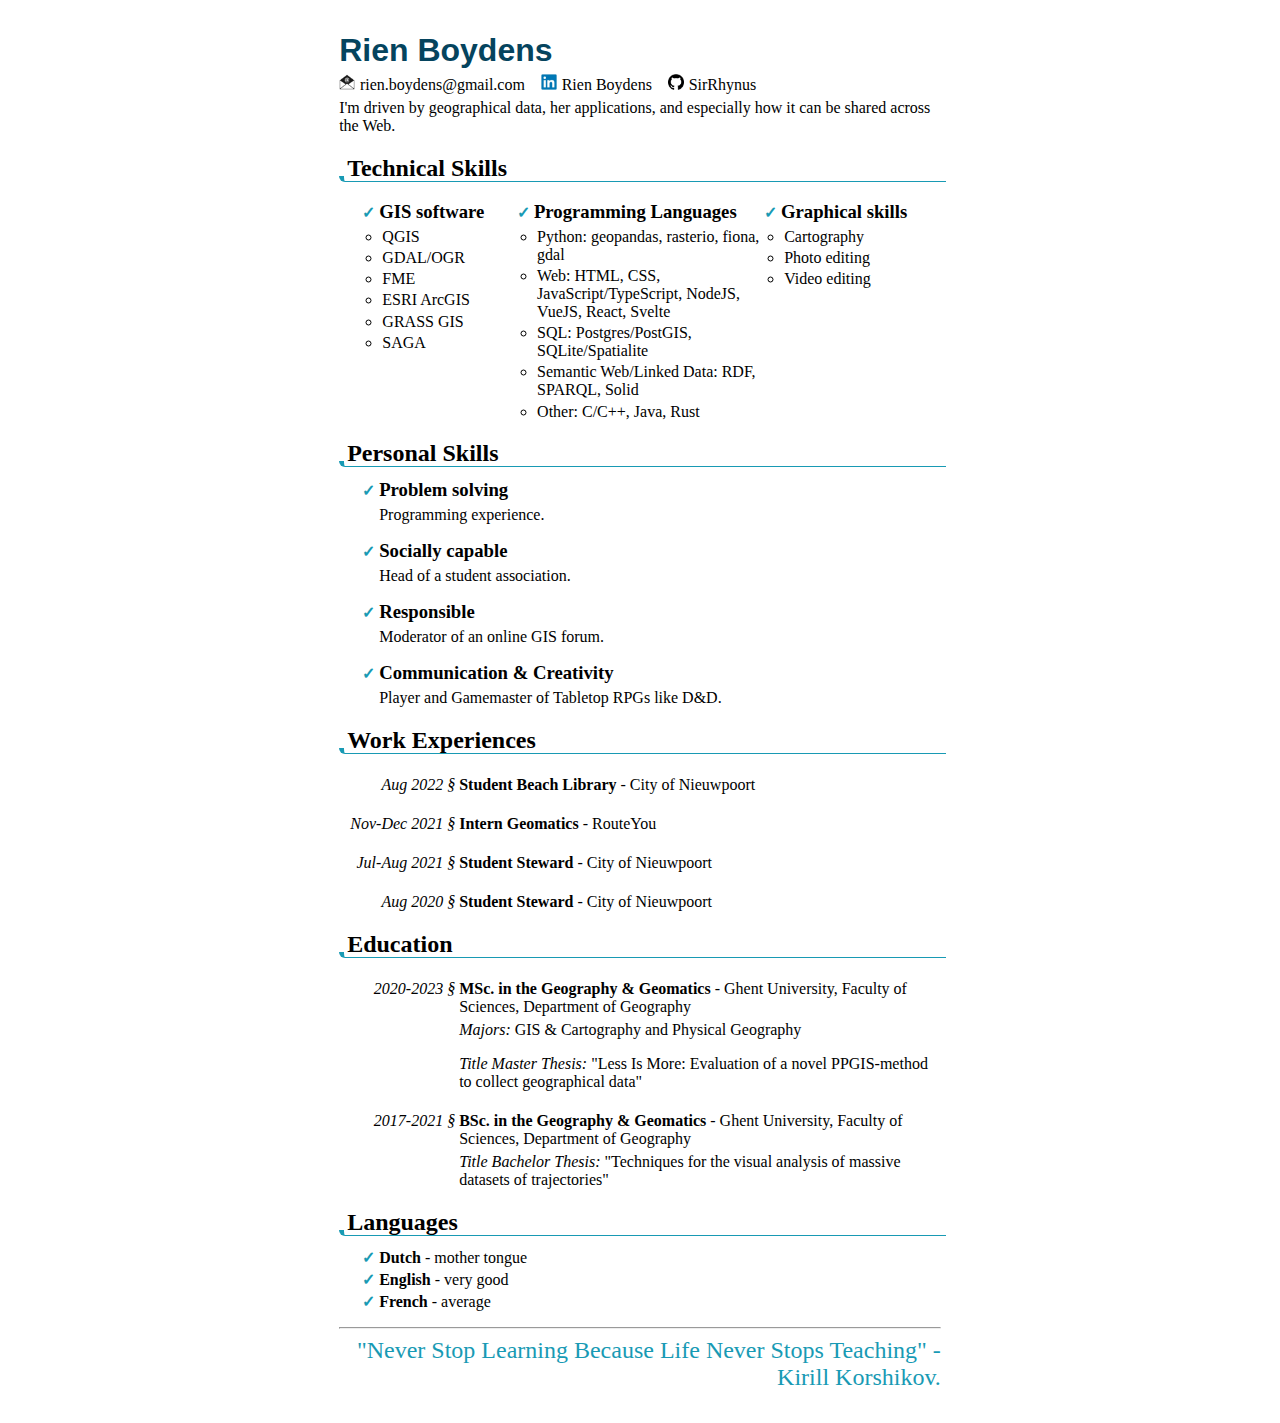
==== resume/en/index.html @ da68092e "Fixed more styling and translation errors" ====
<!DOCTYPE html>
<html 
    lang="en" 
    vocab="http://rdfs.org/resume-rdf/cv.rdfs#" 
    typeof="CV" 
    prefix="schema: https://schema.org/"
>
<head>
    <meta charset="UTF-8">
    <meta name="viewport" content="width=device-width, initial-scale=1.0">
    <title>Rien Boydens - CV</title>
    <link rel="stylesheet" href="/resume/style.css">
</head>
<body>
    <section property="aboutPerson" typeof="schema:Person" resource="#me">
        <h1 property="name">Rien Boydens</h1> 
        <div class="contact flex row">
            <a class="email" property="schema:email" href="mailto:rien.boydens@gmail.com">rien.boydens@gmail.com</a>
            <a class="linkedin" href="https://www.linkedin.com/in/rien-boydens-6172a0203/">Rien Boydens</a>
            <a class="github" href="https://github.com/SirRhynus">SirRhynus</a>
        </div>
        <p class="about">I'm driven by geographical data, her applications, and especially how it can be shared across the Web.</p>
    </section>
    <section id="technical-skills">
        <h2>Technical Skills</h2>
        <ul>
            <li>
                <h3>GIS software</h4>
                <ul>
                    <li property="hasSkill"><span property="skillName">QGIS</span></li>
                    <li property="hasSkill"><span property="skillName">GDAL/OGR</span></li>
                    <li property="hasSkill"><span property="skillName">FME</span></li>
                    <li property="hasSkill"><span property="skillName">ESRI ArcGIS</span></li>
                    <li property="hasSkill"><span property="skillName">GRASS GIS</span></li>
                    <li property="hasSkill"><span property="skillName">SAGA</span></li>
                </ul>
            </li>
            <li>
                <h3>Programming Languages</h4>
                <ul>
                    <li property="hasSkill"><span property="skillName">Python</span>: 
                        <span property="hasSkill"><span property="skillName">geopandas</span></span>, 
                        <span property="hasSkill"><span property="skillName">rasterio</span></span>, 
                        <span property="hasSkill"><span property="skillName">fiona</span></span>, 
                        <span property="hasSkill"><span property="skillName">gdal</span></span>
                    </li>
                    <li property="hasSkill"><span property="skillName">Web</span>: 
                        <span property="hasSkill"><span property="skillName">HTML</span></span>, 
                        <span property="hasSkill"><span property="skillName">CSS</span></span>, 
                        <span property="hasSkill"><span property="skillName">JavaScript</span></span>/<span property="hasSkill"><span property="skillName">TypeScript</span></span>, 
                        <span property="hasSkill"><span property="skillName">NodeJS</span></span>, 
                        <span property="hasSkill"><span property="skillName">VueJS</span></span>, 
                        <span property="hasSkill"><span property="skillName">React</span></span>, 
                        <span property="hasSkill"><span property="skillName">Svelte</span></span>
                    </li>
                    <li property="hasSkill"><span property="skillName">SQL</span>: 
                        <span property="hasSkill"><span property="skillName">Postgres</span></span>/<span property="hasSkill"><span property="skillName">PostGIS</span></span>, 
                        <span property="hasSkill"><span property="skillName">SQLite</span></span>/<span property="hasSkill"><span property="skillName">Spatialite</span></span>
                    </li>
                    <li><span property="hasSkill"><span property="skillName">Semantic Web</span></span>/<span property="hasSkill"><span property="skillName">Linked Data</span></span>: 
                        <span property="hasSkill"><span property="skillName">RDF</span></span>, 
                        <span property="hasSkill"><span property="skillName">SPARQL</span></span>, 
                        <span property="hasSkill"><span property="skillName">Solid</span></span>
                    </li>
                    <li>Other: 
                        <span propery="hasSkill"><span propery="skillName">C</span></span>/<span propery="hasSkill"><span propery="skillName">C++</span>, 
                        <span propery="hasSkill"><span propery="skillName">Java</span></span>, 
                        <span propery="hasSkill"><span propery="skillName">Rust</span></span></li>
                </ul>
            </li>
            <li>
                <h3>Graphical skills</h4>
                <ul>
                    <li property="hasSkill"><span propery="skillName">Cartography</span></li>
                    <li property="hasSkill"><span propery="skillName">Photo editing</span></li>
                    <li property="hasSkill"><span propery="skillName">Video editing</span></li>
                </ul>
            </li>
        </ul>
    </section>
    <section id="personal-skills">
        <h2>Personal Skills</h2>
        <ul>
            <li property="hasSkill">
                <h3 property="skillName">Problem solving</h4>
                <p>Programming experience.</p>
            </li>
            <li property="hasSkill">
                <h3 property="skillName">Socially capable</h4>
                <p>Head of a student association.</p>
            </li>
            <li property="hasSkill">
                <h3 property="skillName">Responsible</h4>
                <p>Moderator of an online GIS forum.</p>
            </li>
            <li property="hasSkill">
                <h3 property="skillName">Communication & Creativity</h4>
                <p>Player and Gamemaster of Tabletop RPGs like D&D.</p>
            </li>
        </ul>
    </section>
    <section id="experiences">
        <h2>Work Experiences</h2>
        <ol>
            <li data-year="Aug 2022" property="hasWorkHistory">
                <hidden property="startDate">2022-08-01</hidden>
                <hidden property="endDate">2022-08-31</hidden>
                <h4><strong propery="jobTitle">Student Beach Library</strong> - <a propery="employedIn" href="https://www.nieuwpoort.be/">City of Nieuwpoort</a></h4>
            </li>
            <li data-year="Nov-Dec 2021">
                <hidden property="startDate">2021-11-15</hidden>
                <hidden property="endDate">2021-12-24</hidden>
                <h4><strong property="jobTitle">Intern Geomatics</strong> - <a property="employedIn" href="https://www.routeyou.com/">RouteYou</a></h4>
            </li>
            <li data-year="Jul-Aug 2021">
                <hidden property="startDate">2021-07-01</hidden>
                <hidden property="endDate">2021-08-31</hidden>
                <h4><strong property="jobTitle">Student Steward</strong> - <a propery="employedIn" href="https://www.nieuwpoort.be/">City of Nieuwpoort</a></h4>
            </li>
            <li data-year="Aug 2020">
                <hidden property="startDate">2020-08-01</hidden>
                <hidden property="endDate">2021-08-15</hidden>
                <h4><strong>Student Steward</strong> - <a propery="employedIn" href="https://www.nieuwpoort.be/">City of Nieuwpoort</a></h4>
            </li>
        </ol>
    </section>
    <section id="education">
        <h2>Education</h2>
        <ol>
            <li property="hasEducation" data-year="2020-2023">
                <hidden property="eduStartDate">2020-09-27</hidden>
                <h4><strong property="degreeType">MSc. in the Geography & Geomatics</strong> - <a property="studiedIn" href="https://www.ugent.be/">Ghent University</a>, <a href="https://www.ugent.be/we/">Faculty of Sciences</a>, <a href="http://geografie.ugent.be/">Department of Geography</a></h4>
                <p><em>Majors:</em> <span property="eduMajor">GIS & Cartography</span> and <span property="eduMajor">Physical Geography</span></p>
                <p><em>Title Master Thesis:</em> "Less Is More: Evaluation of a novel PPGIS-method to collect geographical data"</p>
            </li>
            <li property="hasEducation" data-year="2017-2021">
                <hidden property="eduStartDate">2017-09-24</hidden>
                <hidden property="eduEndDate">2021-07-01</hidden>
                <h4><strong property="degreeType">BSc. in the Geography & Geomatics</strong> - <a property="studiedIn" href="https://www.ugent.be/">Ghent University</a>, <a href="https://www.ugent.be/we/">Faculty of Sciences</a>, <a href="http://geografie.ugent.be/">Department of Geography</a></h4>
                <p><em>Title Bachelor Thesis:</em> "Techniques for the visual analysis of massive datasets of trajectories"</p>
            </li>
        </ol>
    </section>
    <section id="languages">
        <h2>Languages</h2>
        <ul resource="#me">
            <li><strong property="schema:knowsLanguage">Dutch</strong> - mother tongue</li>
            <li><strong property="schema:knowsLanguage">English</strong> - very good</li>
            <li><strong property="schema:knowsLanguage">French</strong> - average</li>
        </ul>
    </section>
    <section>
        <hr>
        <quote>"Never Stop Learning Because Life Never Stops Teaching" - Kirill Korshikov.</quote>    
    </section>
</body>
</html>
---- resume/style.css ----
:root {
    --primary: #05445E;
    --secondary: #189AB4;
    --tertiary: #75E6DA;
    --quaterny: #D4F1F4;
}

.flex {
    display: flex;
}

.flex.row {
    flex-direction: row;
}

.flex.column {
    flex-direction: column;
}

hidden {
    display: none;
}

body {
    margin: 2em auto;
}

section {
    max-width: calc(21cm - 2in);
    margin: auto;
}

h1 {
    margin-bottom: 5px;
    font-size: xx-large;
    font-family:'Segoe UI', Tahoma, Geneva, Verdana, sans-serif;
    color: var(--primary);
}

h2 {
    position: relative;
    padding-left: 8px;
    margin-bottom: 0.5em;
}

h2::after {
    content: "";
    position: absolute;
    bottom: 0;
    left: 0;
    width: 100%;
    height: 5px;
    border-bottom: 1px solid var(--secondary);
    border-left: 5px solid var(--secondary);
    border-bottom-left-radius: 0.5rem;
}

h3 {
    margin-bottom: 5px;
    margin-top: 0.2em;
}

h4 {
    margin-bottom: 5px;
    font-weight: unset;
}

p {
    margin-top: 5px;
}

a {
    color: inherit;
    text-decoration: none;
}

a:hover {
    cursor: pointer;
    text-decoration: dotted underline;
}

section > ul > li::marker {
    content: "✓ ";
    font-weight: bold;
    color: var(--secondary);
}

ol {
    margin-left: 5em;
}

ol > li[data-year]::marker {
    content: attr(data-year) " § ";
    font-style: italic;
}

ul {
    margin-top: 0.2em;
}

ul > li {
    margin-top: 0.2em;
}

.contact > * {
    margin-right: 1rem;
}

.contact > *::before {
    content: "";
    display: inline-block;
    padding-right: 0.3em;
    width: 1em;
    height: 1em;
    background-size: 1em;
    background-repeat: no-repeat;
}

.contact > .email::before {
    background-image: url('assets/email_100x100.webp');
}

.contact > .linkedin::before {
    background-image: url('assets/linkedin_100x100.webp');
}

.contact > .github::before {
    background-image: url('assets/github_light_100x100.webp');
}

quote {
    position: relative;
    display: block;
    font-family:Georgia, 'Times New Roman', Times, serif;
    font-size: x-large;
    text-align: end;
    color: var(--secondary);
}

#technical-skills > ul {
    padding-left: calc((40px - 1em));
    display: flex;
    flex-direction: row;
    justify-content: space-evenly;
}

#technical-skills > ul > li {
    flex-grow: 1;
    max-width: 40%;
    margin-left: 1em;
}

#technical-skills > ul > li > ul {
    padding-left: 0.2em;
}
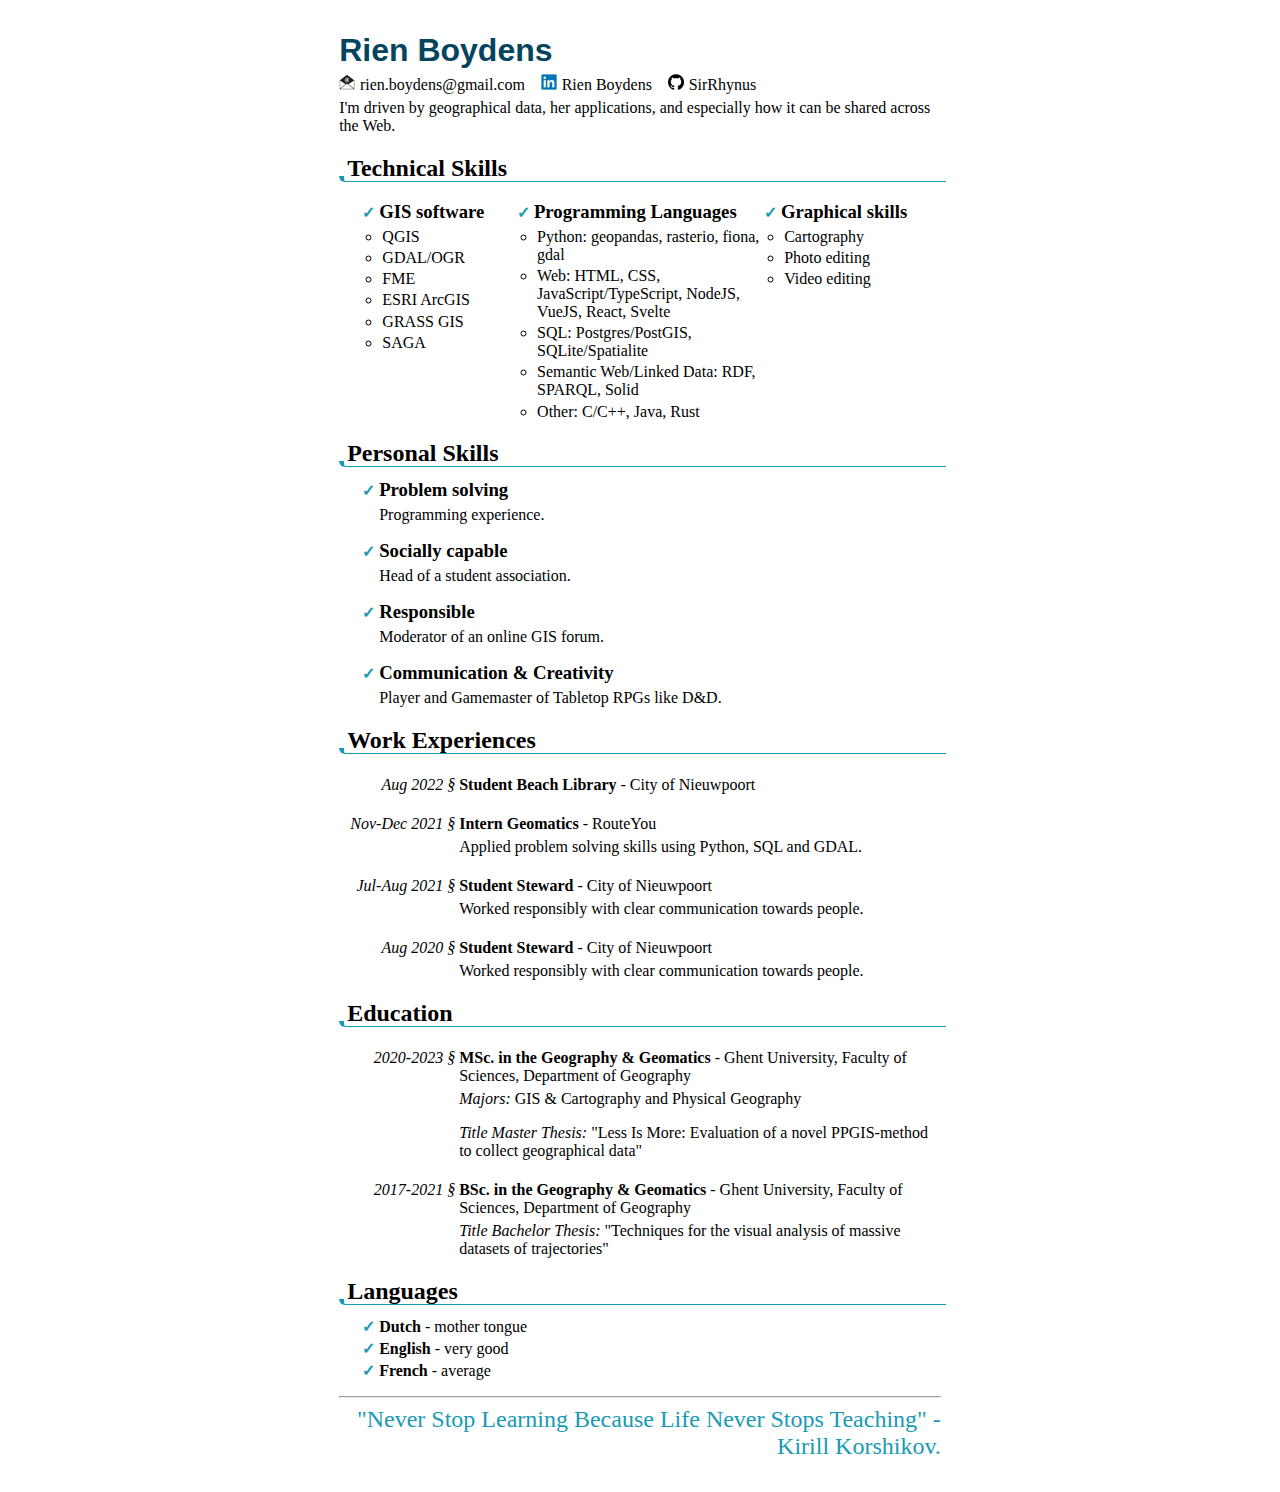
==== commit 7a7e8e0d: "Added skill examples in work experiences" ====
--- a/resume/en/index.html
+++ b/resume/en/index.html
@@ -111,16 +111,19 @@
                 <hidden property="startDate">2021-11-15</hidden>
                 <hidden property="endDate">2021-12-24</hidden>
                 <h4><strong property="jobTitle">Intern Geomatics</strong> - <a property="employedIn" href="https://www.routeyou.com/">RouteYou</a></h4>
+                <p>Applied problem solving skills using Python, SQL and GDAL.</p>
             </li>
             <li data-year="Jul-Aug 2021">
                 <hidden property="startDate">2021-07-01</hidden>
                 <hidden property="endDate">2021-08-31</hidden>
                 <h4><strong property="jobTitle">Student Steward</strong> - <a propery="employedIn" href="https://www.nieuwpoort.be/">City of Nieuwpoort</a></h4>
+                <p>Worked responsibly with clear communication towards people.</p>
             </li>
             <li data-year="Aug 2020">
                 <hidden property="startDate">2020-08-01</hidden>
                 <hidden property="endDate">2021-08-15</hidden>
                 <h4><strong>Student Steward</strong> - <a propery="employedIn" href="https://www.nieuwpoort.be/">City of Nieuwpoort</a></h4>
+                <p>Worked responsibly with clear communication towards people.</p>
             </li>
         </ol>
     </section>
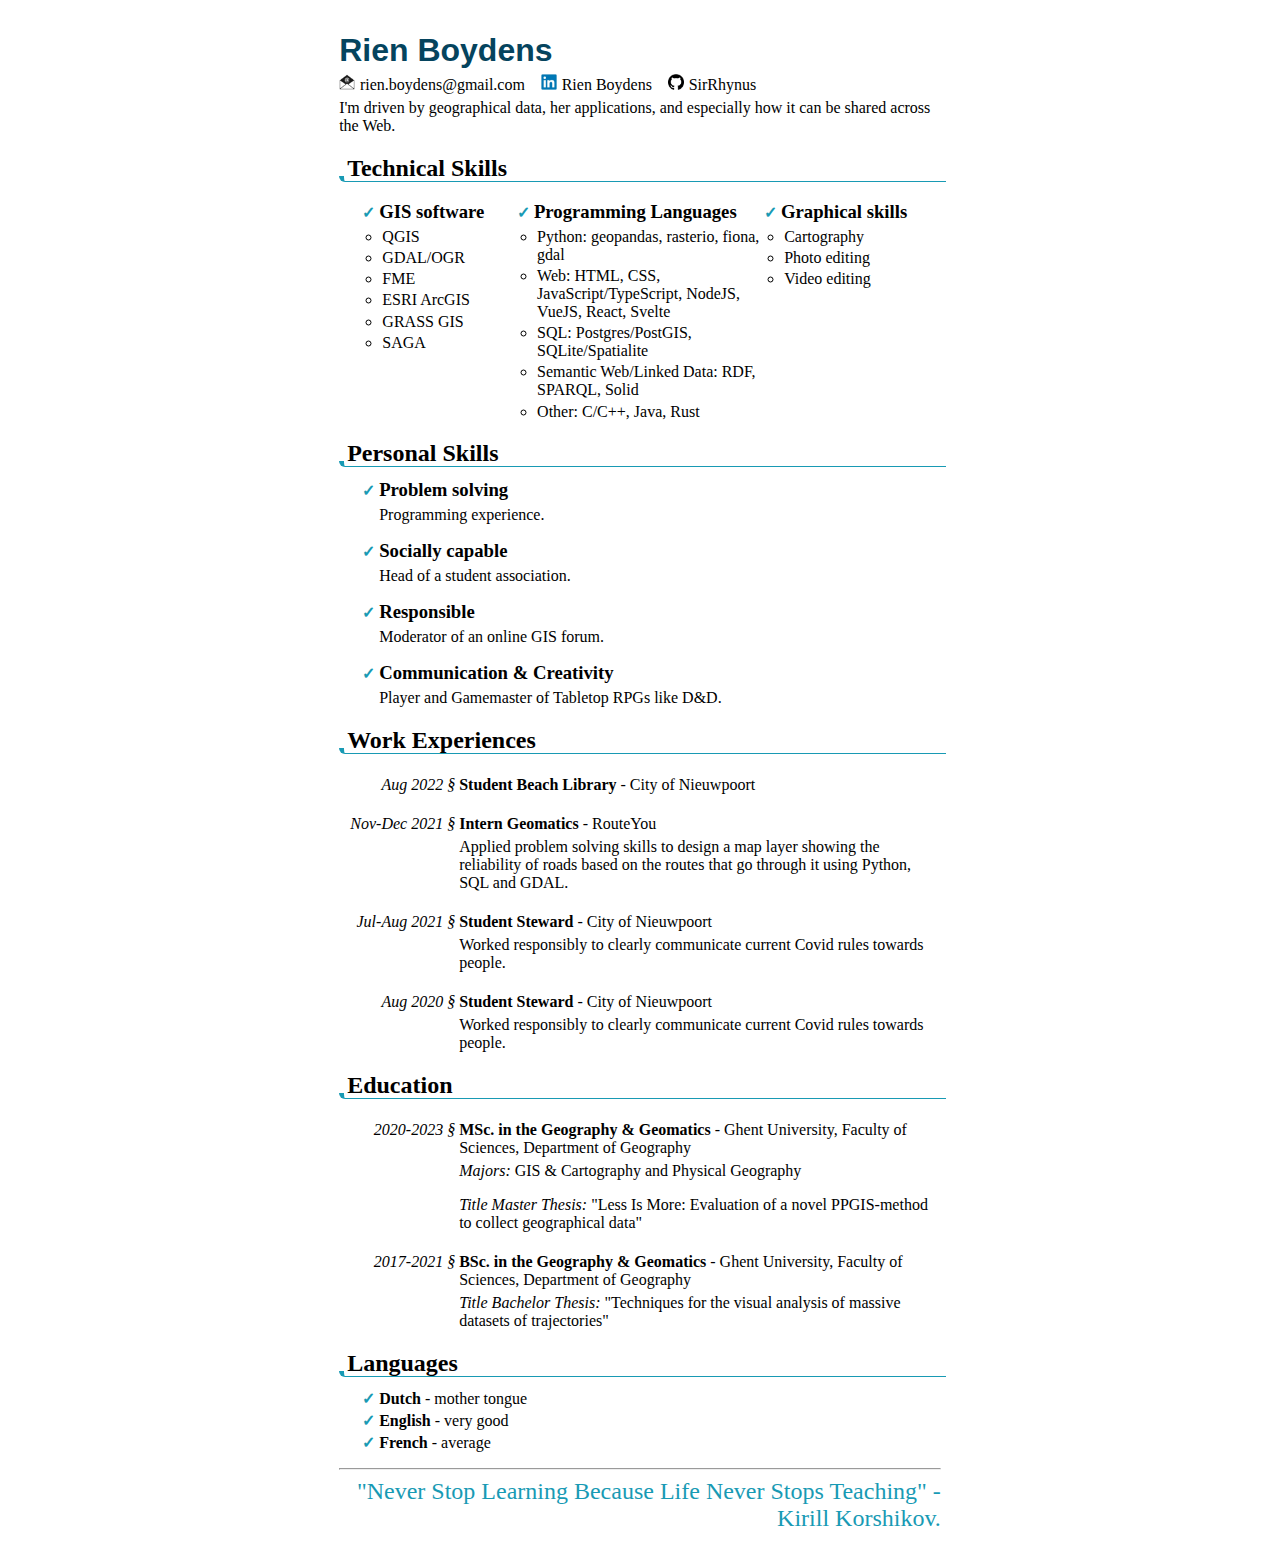
==== commit fa6fab7a: "Updated content" ====
--- a/resume/en/index.html
+++ b/resume/en/index.html
@@ -111,19 +111,19 @@
                 <hidden property="startDate">2021-11-15</hidden>
                 <hidden property="endDate">2021-12-24</hidden>
                 <h4><strong property="jobTitle">Intern Geomatics</strong> - <a property="employedIn" href="https://www.routeyou.com/">RouteYou</a></h4>
-                <p>Applied problem solving skills using Python, SQL and GDAL.</p>
+                <p>Applied problem solving skills to design a map layer showing the reliability of roads based on the routes that go through it using Python, SQL and GDAL.</p>
             </li>
             <li data-year="Jul-Aug 2021">
                 <hidden property="startDate">2021-07-01</hidden>
                 <hidden property="endDate">2021-08-31</hidden>
                 <h4><strong property="jobTitle">Student Steward</strong> - <a propery="employedIn" href="https://www.nieuwpoort.be/">City of Nieuwpoort</a></h4>
-                <p>Worked responsibly with clear communication towards people.</p>
+                <p>Worked responsibly to clearly communicate current Covid rules towards people.</p>
             </li>
             <li data-year="Aug 2020">
                 <hidden property="startDate">2020-08-01</hidden>
                 <hidden property="endDate">2021-08-15</hidden>
                 <h4><strong>Student Steward</strong> - <a propery="employedIn" href="https://www.nieuwpoort.be/">City of Nieuwpoort</a></h4>
-                <p>Worked responsibly with clear communication towards people.</p>
+                <p>Worked responsibly to clearly communicate current Covid rules towards people.</p>
             </li>
         </ol>
     </section>
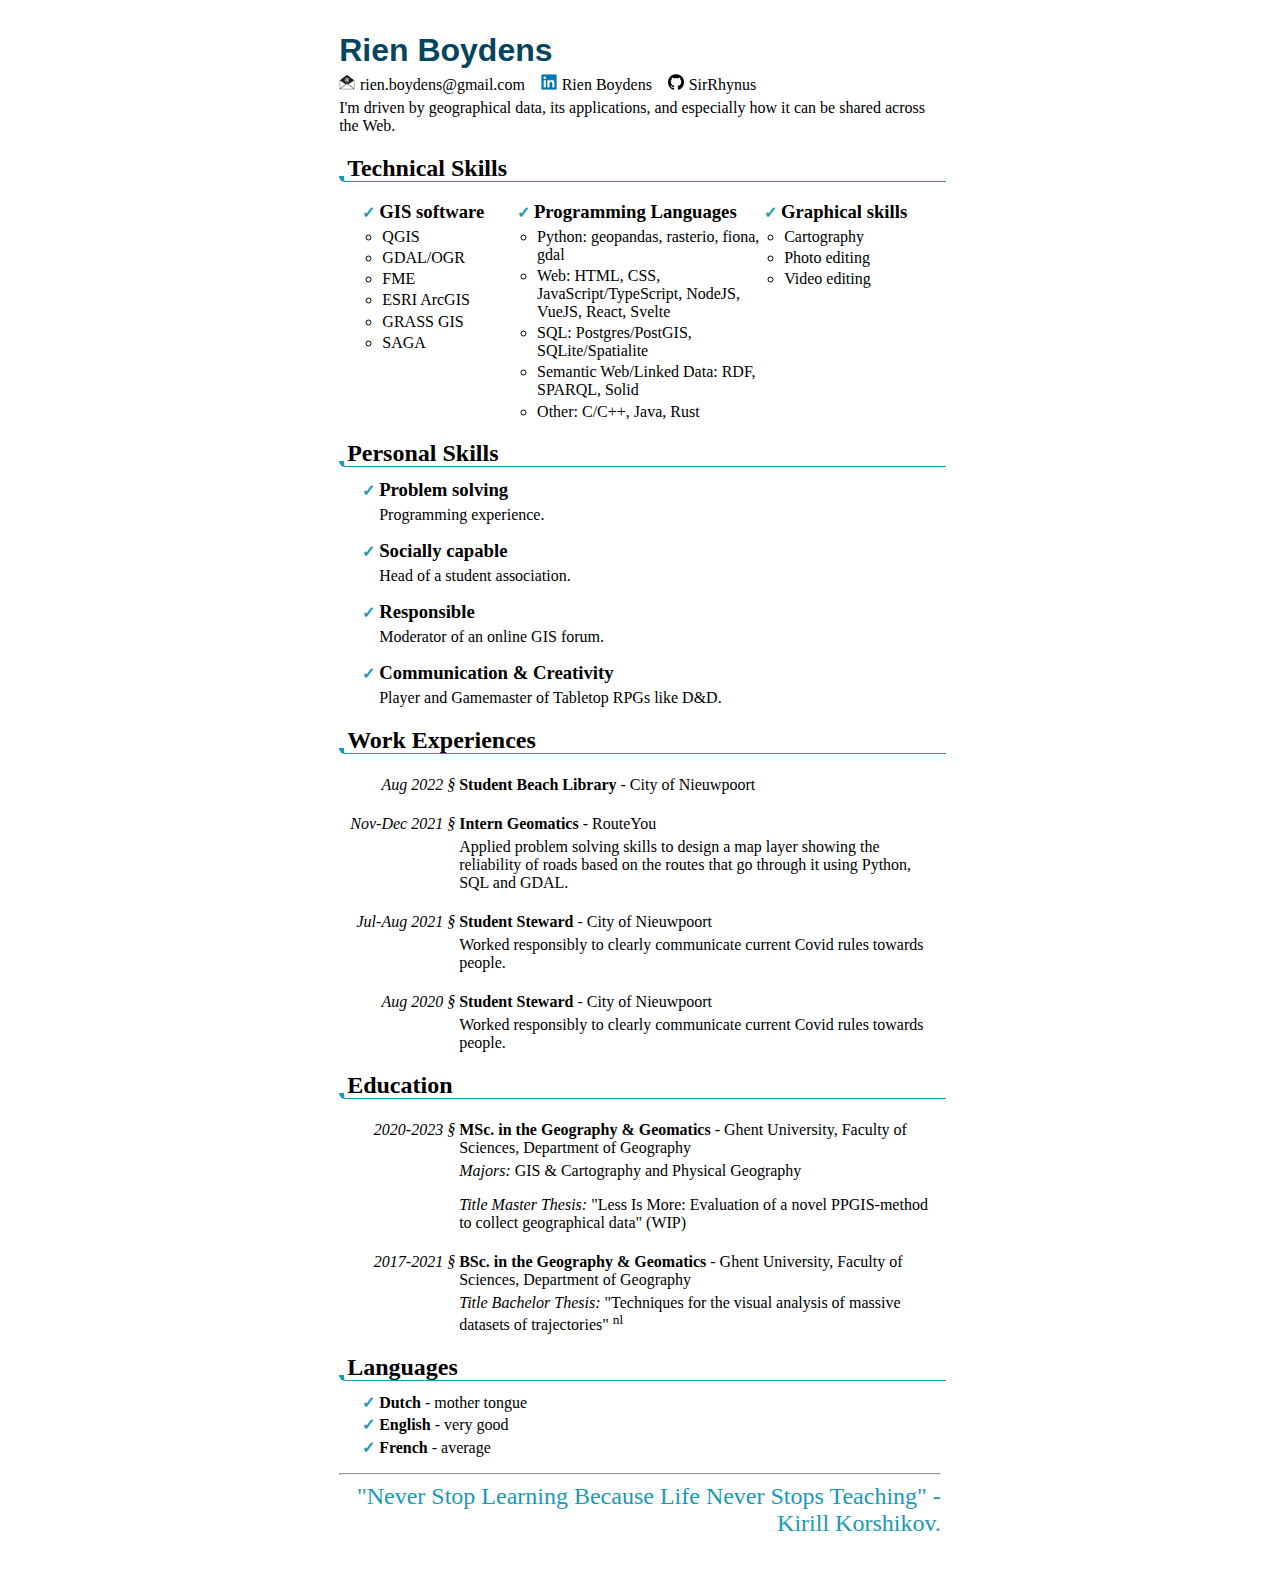
==== commit ca6a0bcb: "Added thesis material" ====
--- a/resume/en/index.html
+++ b/resume/en/index.html
@@ -19,7 +19,7 @@
             <a class="linkedin" href="https://www.linkedin.com/in/rien-boydens-6172a0203/">Rien Boydens</a>
             <a class="github" href="https://github.com/SirRhynus">SirRhynus</a>
         </div>
-        <p class="about">I'm driven by geographical data, her applications, and especially how it can be shared across the Web.</p>
+        <p class="about">I'm driven by geographical data, its applications, and especially how it can be shared across the Web.</p>
     </section>
     <section id="technical-skills">
         <h2>Technical Skills</h2>
@@ -134,13 +134,13 @@
                 <hidden property="eduStartDate">2020-09-27</hidden>
                 <h4><strong property="degreeType">MSc. in the Geography & Geomatics</strong> - <a property="studiedIn" href="https://www.ugent.be/">Ghent University</a>, <a href="https://www.ugent.be/we/">Faculty of Sciences</a>, <a href="http://geografie.ugent.be/">Department of Geography</a></h4>
                 <p><em>Majors:</em> <span property="eduMajor">GIS & Cartography</span> and <span property="eduMajor">Physical Geography</span></p>
-                <p><em>Title Master Thesis:</em> "Less Is More: Evaluation of a novel PPGIS-method to collect geographical data"</p>
+                <p><em>Title Master Thesis:</em> "Less Is More: Evaluation of a novel PPGIS-method to collect geographical data" (WIP)</p>
             </li>
             <li property="hasEducation" data-year="2017-2021">
                 <hidden property="eduStartDate">2017-09-24</hidden>
                 <hidden property="eduEndDate">2021-07-01</hidden>
                 <h4><strong property="degreeType">BSc. in the Geography & Geomatics</strong> - <a property="studiedIn" href="https://www.ugent.be/">Ghent University</a>, <a href="https://www.ugent.be/we/">Faculty of Sciences</a>, <a href="http://geografie.ugent.be/">Department of Geography</a></h4>
-                <p><em>Title Bachelor Thesis:</em> "Techniques for the visual analysis of massive datasets of trajectories"</p>
+                <p><em>Title Bachelor Thesis:</em> <a href="/accomplishments/bachelorproef.pdf">"Techniques for the visual analysis of massive datasets of trajectories" <sup>nl</sup></a></p>
             </li>
         </ol>
     </section>
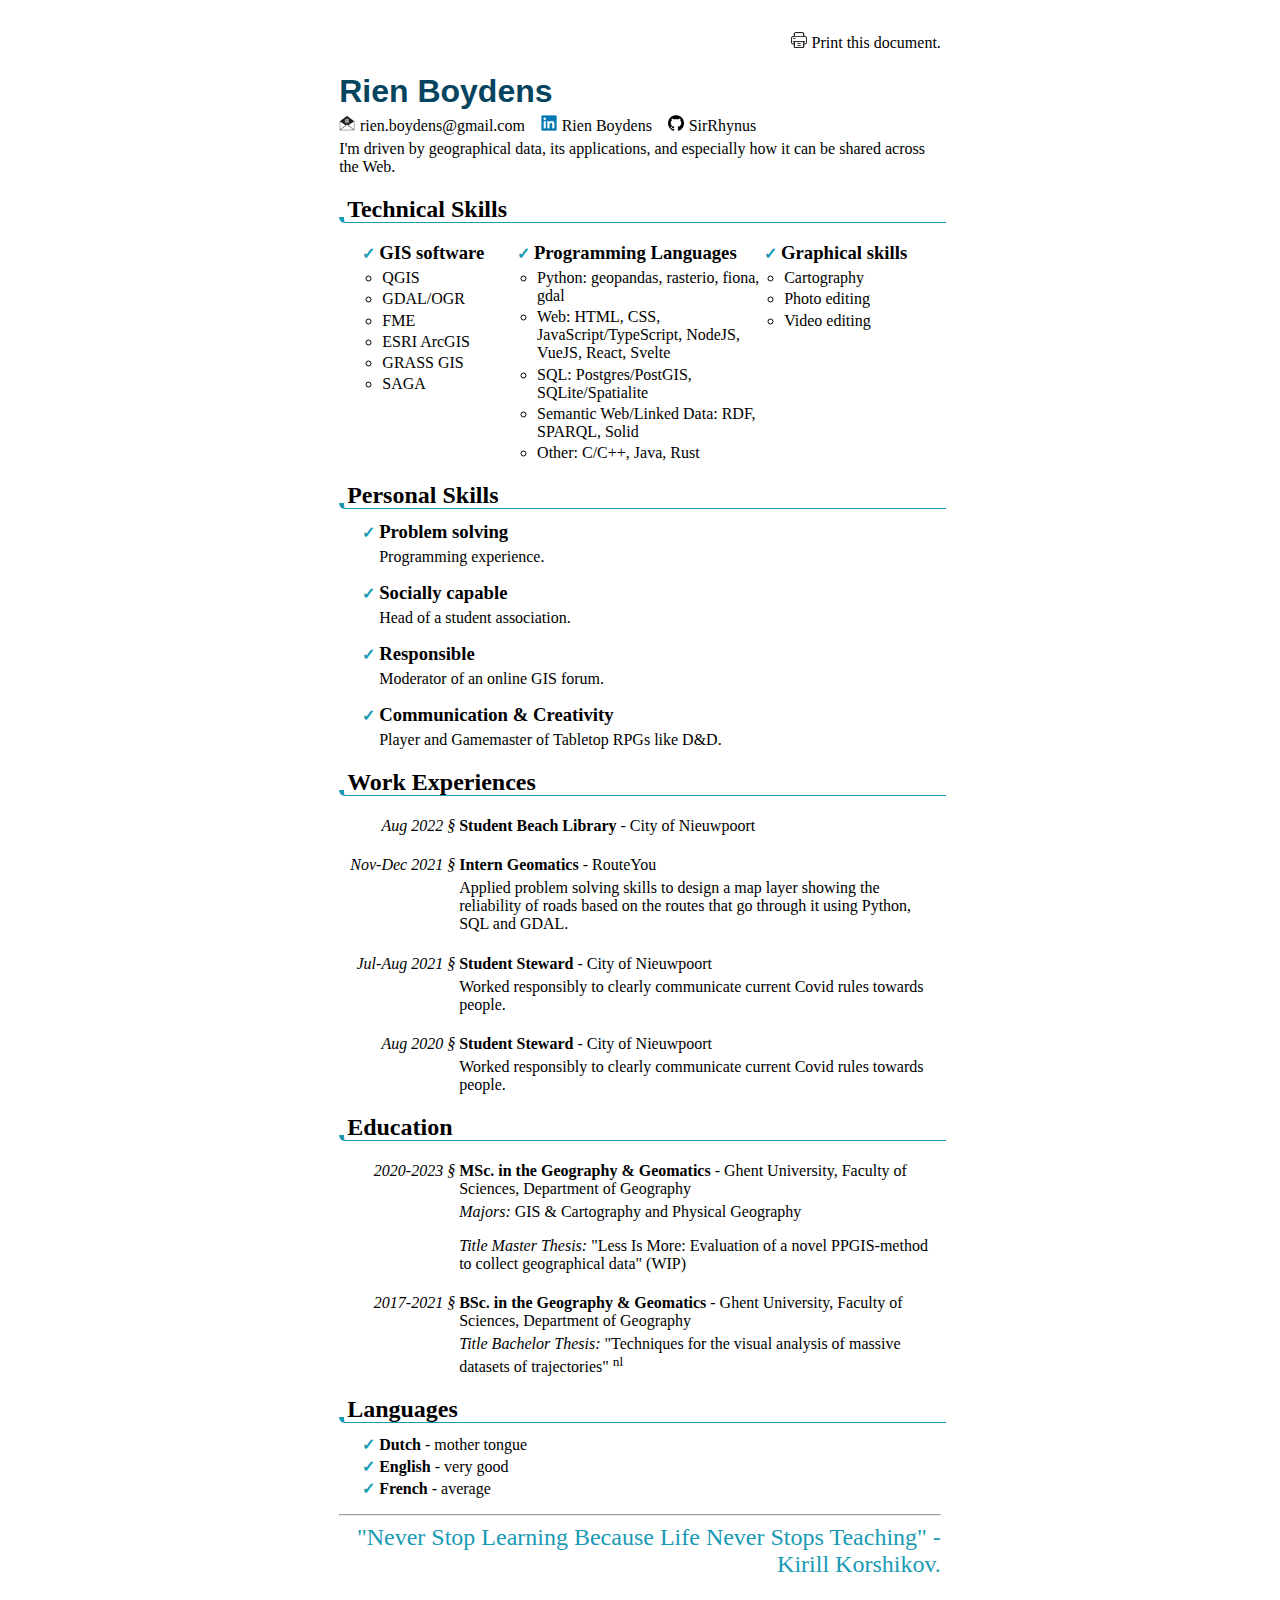
==== commit 490194b2: "Printable" ====
--- a/resume/en/index.html
+++ b/resume/en/index.html
@@ -12,12 +12,18 @@
     <link rel="stylesheet" href="/resume/style.css">
 </head>
 <body>
+    <header class="print">
+        This document is also available online at <a href="https://sirrhynus.github.io/resume">https://sirrhynus.github.io/resume</a>.
+    </header>
+    <header class="display">
+        <a href="javascript:window.print()" type="button" id="print">Print this document.</a>
+    </header>
     <section property="aboutPerson" typeof="schema:Person" resource="#me">
         <h1 property="name">Rien Boydens</h1> 
         <div class="contact flex row">
-            <a class="email" property="schema:email" href="mailto:rien.boydens@gmail.com">rien.boydens@gmail.com</a>
-            <a class="linkedin" href="https://www.linkedin.com/in/rien-boydens-6172a0203/">Rien Boydens</a>
-            <a class="github" href="https://github.com/SirRhynus">SirRhynus</a>
+            <a id="email" property="schema:email" href="mailto:rien.boydens@gmail.com">rien.boydens@gmail.com</a>
+            <a id="linkedin" href="https://www.linkedin.com/in/rien-boydens-6172a0203/">Rien Boydens</a>
+            <a id="github" href="https://github.com/SirRhynus">SirRhynus</a>
         </div>
         <p class="about">I'm driven by geographical data, its applications, and especially how it can be shared across the Web.</p>
     </section>
@@ -138,7 +144,7 @@
             </li>
             <li property="hasEducation" data-year="2017-2021">
                 <hidden property="eduStartDate">2017-09-24</hidden>
-                <hidden property="eduEndDate">2021-07-01</hidden>
+                <hidden property="eduGradDate">2021-07-01</hidden>
                 <h4><strong property="degreeType">BSc. in the Geography & Geomatics</strong> - <a property="studiedIn" href="https://www.ugent.be/">Ghent University</a>, <a href="https://www.ugent.be/we/">Faculty of Sciences</a>, <a href="http://geografie.ugent.be/">Department of Geography</a></h4>
                 <p><em>Title Bachelor Thesis:</em> <a href="/accomplishments/bachelorproef.pdf">"Techniques for the visual analysis of massive datasets of trajectories" <sup>nl</sup></a></p>
             </li>
--- a/resume/style.css
+++ b/resume/style.css
@@ -25,9 +25,45 @@
     margin: 2em auto;
 }
 
+@media print {
+    body {
+        margin: unset;
+    }
+}
+
+@page {
+    margin: 2cm;
+    size: A4;
+}
+
+header {
+    max-width: calc(21cm - 2in);
+    margin: auto;
+    text-align: right;
+}
+
+header.print {
+    display: none;
+}
+
+header.display {
+    display: block;
+}
+
+@media print {
+    header.print {
+        display: block;
+    }
+
+    header.display {
+        display: none;
+    }
+}
+
 section {
     max-width: calc(21cm - 2in);
     margin: auto;
+    break-inside: avoid-page;
 }
 
 h1 {
@@ -106,7 +142,7 @@
     margin-right: 1rem;
 }
 
-.contact > *::before {
+.contact > *::before, #print::before {
     content: "";
     display: inline-block;
     padding-right: 0.3em;
@@ -116,15 +152,19 @@
     background-repeat: no-repeat;
 }
 
-.contact > .email::before {
+#print::before {
+    background-image: url('assets/print_100x100.webp');
+}
+
+.contact > #email::before {
     background-image: url('assets/email_100x100.webp');
 }
 
-.contact > .linkedin::before {
+.contact > #linkedin::before {
     background-image: url('assets/linkedin_100x100.webp');
 }
 
-.contact > .github::before {
+.contact > #github::before {
     background-image: url('assets/github_light_100x100.webp');
 }
 
@@ -152,4 +192,4 @@
 
 #technical-skills > ul > li > ul {
     padding-left: 0.2em;
-}+}
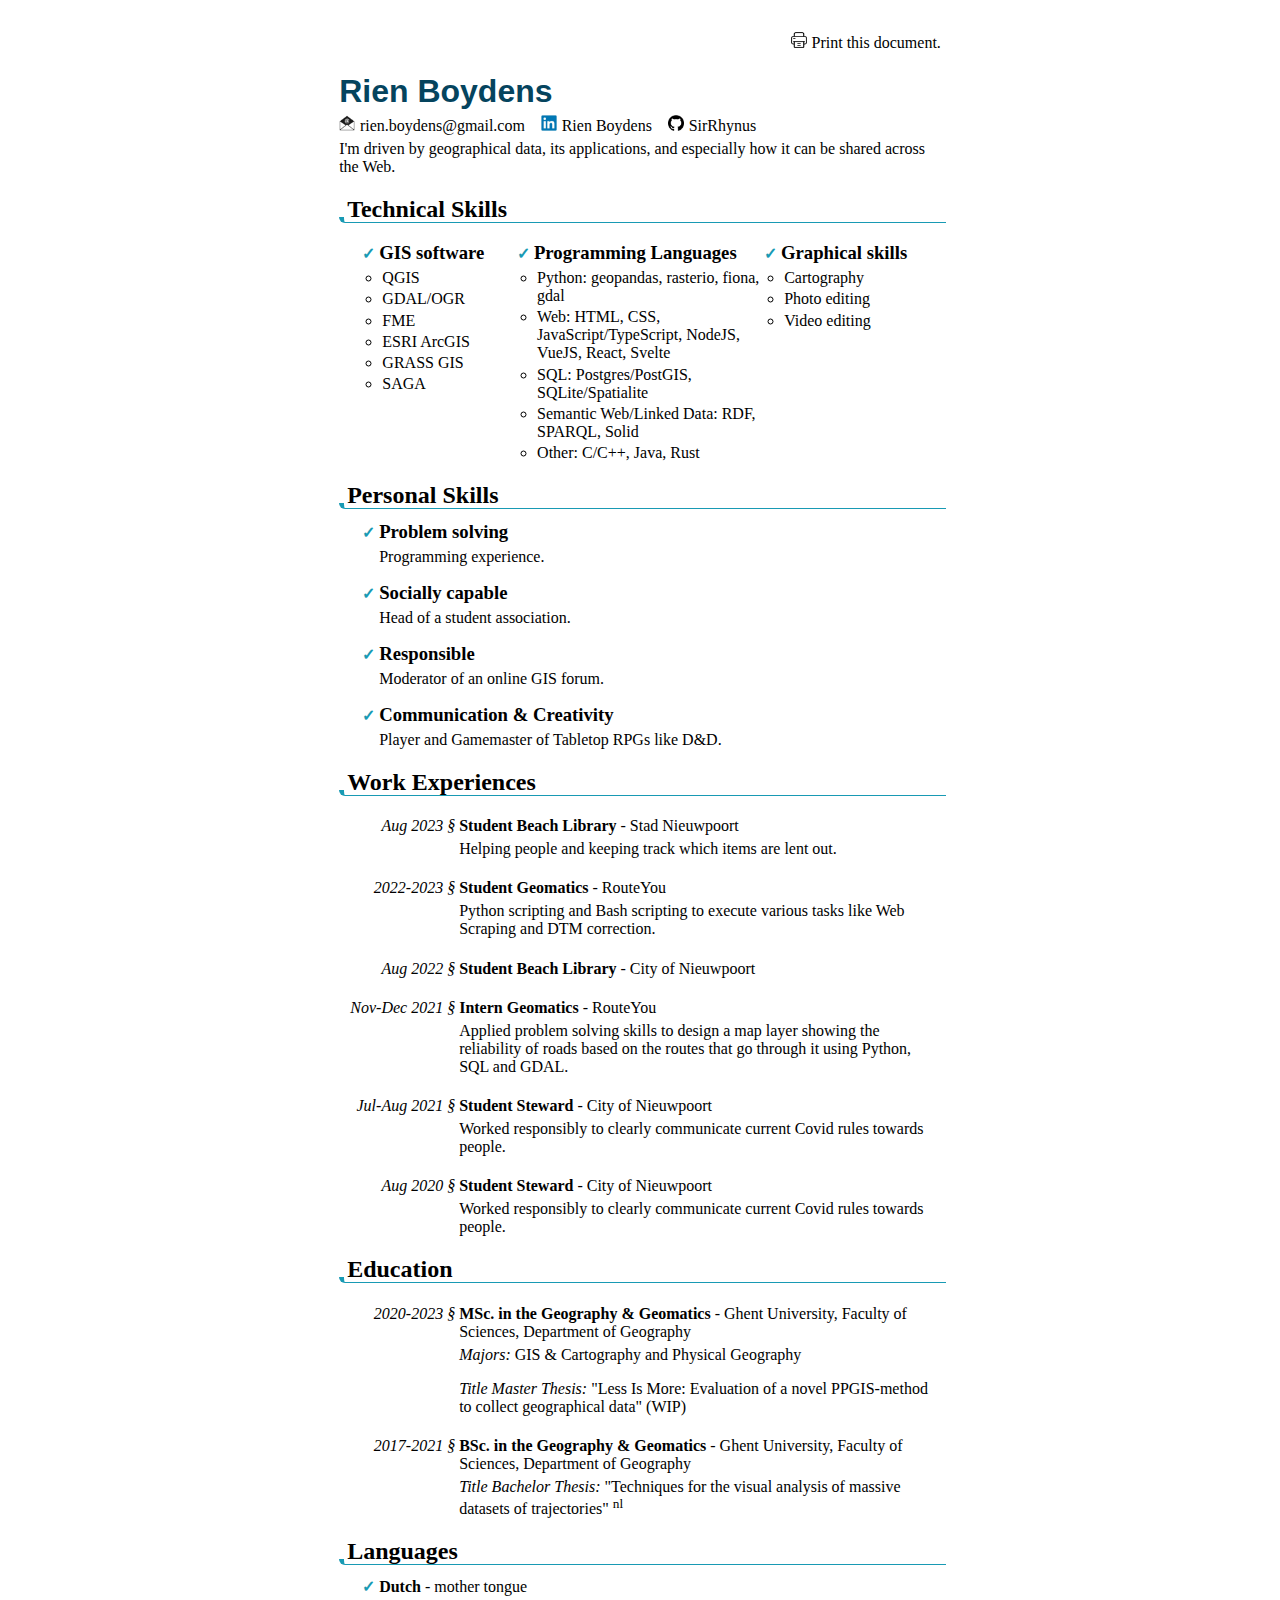
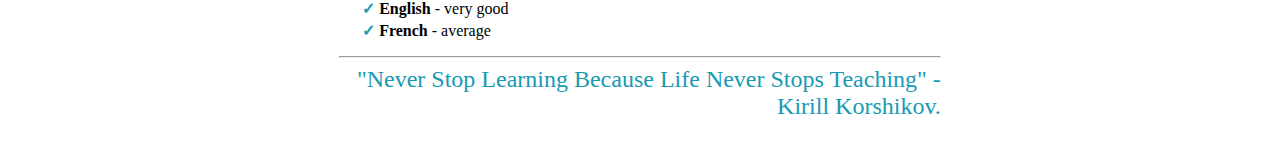
==== commit 814da02a: "Fixed RDFa" ====
--- a/resume/en/index.html
+++ b/resume/en/index.html
@@ -1,24 +1,25 @@
 <!DOCTYPE html>
-<html 
-    lang="en" 
-    vocab="http://rdfs.org/resume-rdf/cv.rdfs#" 
-    typeof="CV" 
-    prefix="schema: https://schema.org/"
->
+<html>
 <head>
     <meta charset="UTF-8">
     <meta name="viewport" content="width=device-width, initial-scale=1.0">
     <title>Rien Boydens - CV</title>
     <link rel="stylesheet" href="/resume/style.css">
 </head>
-<body>
+<body 
+    lang="en" 
+    vocab="http://rdfs.org/resume-rdf/cv.rdfs#" 
+    prefix="schema: https://schema.org/"
+    resource="."
+    typeof="CV" 
+>
     <header class="print">
         This document is also available online at <a href="https://sirrhynus.github.io/resume">https://sirrhynus.github.io/resume</a>.
     </header>
     <header class="display">
         <a href="javascript:window.print()" type="button" id="print">Print this document.</a>
     </header>
-    <section property="aboutPerson" typeof="schema:Person" resource="#me">
+    <section property="aboutPerson" typeof="schema:Person" resource="..#me">
         <h1 property="name">Rien Boydens</h1> 
         <div class="contact flex row">
             <a id="email" property="schema:email" href="mailto:rien.boydens@gmail.com">rien.boydens@gmail.com</a>
@@ -32,100 +33,117 @@
         <ul>
             <li>
                 <h3>GIS software</h4>
-                <ul>
-                    <li property="hasSkill"><span property="skillName">QGIS</span></li>
-                    <li property="hasSkill"><span property="skillName">GDAL/OGR</span></li>
-                    <li property="hasSkill"><span property="skillName">FME</span></li>
-                    <li property="hasSkill"><span property="skillName">ESRI ArcGIS</span></li>
-                    <li property="hasSkill"><span property="skillName">GRASS GIS</span></li>
-                    <li property="hasSkill"><span property="skillName">SAGA</span></li>
+                <ul rel="hasSkill">
+                    <li typeof="Skill"><span property="skillName">QGIS</span></li>
+                    <li typeof="Skill"><span property="skillName">GDAL/OGR</span></li>
+                    <li typeof="Skill"><span property="skillName">FME</span></li>
+                    <li typeof="Skill"><span property="skillName">ESRI ArcGIS</span></li>
+                    <li typeof="Skill"><span property="skillName">GRASS GIS</span></li>
+                    <li typeof="Skill"><span property="skillName">SAGA</span></li>
                 </ul>
             </li>
             <li>
                 <h3>Programming Languages</h4>
-                <ul>
-                    <li property="hasSkill"><span property="skillName">Python</span>: 
-                        <span property="hasSkill"><span property="skillName">geopandas</span></span>, 
-                        <span property="hasSkill"><span property="skillName">rasterio</span></span>, 
-                        <span property="hasSkill"><span property="skillName">fiona</span></span>, 
-                        <span property="hasSkill"><span property="skillName">gdal</span></span>
+                <ul rel="hasSkill">
+                    <li>
+                        <span typeof="Skill"><span property="skillName">Python</span></span>: 
+                        <span typeof="Skill"><span property="skillName">geopandas</span></span>, 
+                        <span typeof="Skill"><span property="skillName">rasterio</span></span>, 
+                        <span typeof="Skill"><span property="skillName">fiona</span></span>, 
+                        <span typeof="Skill"><span property="skillName">gdal</span></span>
                     </li>
-                    <li property="hasSkill"><span property="skillName">Web</span>: 
-                        <span property="hasSkill"><span property="skillName">HTML</span></span>, 
-                        <span property="hasSkill"><span property="skillName">CSS</span></span>, 
-                        <span property="hasSkill"><span property="skillName">JavaScript</span></span>/<span property="hasSkill"><span property="skillName">TypeScript</span></span>, 
-                        <span property="hasSkill"><span property="skillName">NodeJS</span></span>, 
-                        <span property="hasSkill"><span property="skillName">VueJS</span></span>, 
-                        <span property="hasSkill"><span property="skillName">React</span></span>, 
-                        <span property="hasSkill"><span property="skillName">Svelte</span></span>
+                    <li>
+                        <span typeof="Skill"><span property="skillName">Web</span></span>: 
+                        <span typeof="Skill"><span property="skillName">HTML</span></span>, 
+                        <span typeof="Skill"><span property="skillName">CSS</span></span>, 
+                        <span typeof="Skill"><span property="skillName">JavaScript</span></span>/<span typeof="Skill"><span property="skillName">TypeScript</span></span>, 
+                        <span typeof="Skill"><span property="skillName">NodeJS</span></span>, 
+                        <span typeof="Skill"><span property="skillName">VueJS</span></span>, 
+                        <span typeof="Skill"><span property="skillName">React</span></span>, 
+                        <span typeof="Skill"><span property="skillName">Svelte</span></span>
                     </li>
-                    <li property="hasSkill"><span property="skillName">SQL</span>: 
-                        <span property="hasSkill"><span property="skillName">Postgres</span></span>/<span property="hasSkill"><span property="skillName">PostGIS</span></span>, 
-                        <span property="hasSkill"><span property="skillName">SQLite</span></span>/<span property="hasSkill"><span property="skillName">Spatialite</span></span>
+                    <li>
+                        <span typeof="Skill"><span property="skillName">SQL</span></span>: 
+                        <span typeof="Skill"><span property="skillName">Postgres</span></span>/<span typeof="Skill"><span property="skillName">PostGIS</span></span>, 
+                        <span typeof="Skill"><span property="skillName">SQLite</span></span>/<span typeof="Skill"><span property="skillName">Spatialite</span></span>
                     </li>
-                    <li><span property="hasSkill"><span property="skillName">Semantic Web</span></span>/<span property="hasSkill"><span property="skillName">Linked Data</span></span>: 
-                        <span property="hasSkill"><span property="skillName">RDF</span></span>, 
-                        <span property="hasSkill"><span property="skillName">SPARQL</span></span>, 
-                        <span property="hasSkill"><span property="skillName">Solid</span></span>
+                    <li>
+                        <span typeof="Skill"><span property="skillName">Semantic Web</span></span>/<span typeof="Skill"><span property="skillName">Linked Data</span></span>: 
+                        <span typeof="Skill"><span property="skillName">RDF</span></span>, 
+                        <span typeof="Skill"><span property="skillName">SPARQL</span></span>, 
+                        <span typeof="Skill"><span property="skillName">Solid</span></span>
                     </li>
                     <li>Other: 
-                        <span propery="hasSkill"><span propery="skillName">C</span></span>/<span propery="hasSkill"><span propery="skillName">C++</span>, 
-                        <span propery="hasSkill"><span propery="skillName">Java</span></span>, 
-                        <span propery="hasSkill"><span propery="skillName">Rust</span></span></li>
+                        <span typeof="Skill"><span property="skillName">C</span></span>/<span typeof="Skill"><span property="skillName">C++</span></span>, 
+                        <span typeof="Skill"><span property="skillName">Java</span></span>, 
+                        <span typeof="Skill"><span property="skillName">Rust</span></span>
+                    </li>
                 </ul>
             </li>
             <li>
                 <h3>Graphical skills</h4>
-                <ul>
-                    <li property="hasSkill"><span propery="skillName">Cartography</span></li>
-                    <li property="hasSkill"><span propery="skillName">Photo editing</span></li>
-                    <li property="hasSkill"><span propery="skillName">Video editing</span></li>
+                <ul rel="hasSkill">
+                    <li typeof="Skill"><span property="skillName">Cartography</span></li>
+                    <li typeof="Skill"><span property="skillName">Photo editing</span></li>
+                    <li typeof="Skill"><span property="skillName">Video editing</span></li>
                 </ul>
             </li>
         </ul>
     </section>
     <section id="personal-skills">
         <h2>Personal Skills</h2>
-        <ul>
-            <li property="hasSkill">
-                <h3 property="skillName">Problem solving</h4>
+        <ul rel="hasSkill">
+            <li typeof="Skill">
+                <h3 property="skillName">Problem solving</h3>
                 <p>Programming experience.</p>
             </li>
-            <li property="hasSkill">
-                <h3 property="skillName">Socially capable</h4>
+            <li typeof="Skill">
+                <h3 property="skillName">Socially capable</h3>
                 <p>Head of a student association.</p>
             </li>
-            <li property="hasSkill">
-                <h3 property="skillName">Responsible</h4>
+            <li typeof="Skill">
+                <h3 property="skillName">Responsible</h3>
                 <p>Moderator of an online GIS forum.</p>
             </li>
-            <li property="hasSkill">
-                <h3 property="skillName">Communication & Creativity</h4>
+            <li typeof="Skill">
+                <h3 property="skillName">Communication & Creativity</h3>
                 <p>Player and Gamemaster of Tabletop RPGs like D&D.</p>
             </li>
         </ul>
     </section>
     <section id="experiences">
         <h2>Work Experiences</h2>
-        <ol>
-            <li data-year="Aug 2022" property="hasWorkHistory">
+        <ol rel="hasWorkHistory">
+            <li data-year="Aug 2023" typeof="WorkHistory">
+                <hidden property="startDate">2023-08-01</hidden>
+                <hidden property="endDate">2023-08-31</hidden>
+                <h4><strong property="jobTitle">Student Beach Library</strong> - <a property="employedIn" href="https://www.nieuwpoort.be/">Stad Nieuwpoort</a></h4>
+                <p>Helping people and keeping track which items are lent out.</p>
+            </li>
+            <li data-year="2022-2023" typeof="WorkHistory">
+                <hidden property="startDate">2022-10-18</hidden>
+                <hidden property="endDate">2023-06-30</hidden>
+                <h4><strong property="jobTitle">Student Geomatics</strong> - <a property="employedIn" href="https://www.routeyou.com/">RouteYou</a></h4>
+                <p>Python scripting and Bash scripting to execute various tasks like Web Scraping and DTM correction.</p>
+            </li>
+            <li data-year="Aug 2022" typeof="WorkHistory">
                 <hidden property="startDate">2022-08-01</hidden>
                 <hidden property="endDate">2022-08-31</hidden>
                 <h4><strong propery="jobTitle">Student Beach Library</strong> - <a propery="employedIn" href="https://www.nieuwpoort.be/">City of Nieuwpoort</a></h4>
             </li>
-            <li data-year="Nov-Dec 2021">
+            <li data-year="Nov-Dec 2021" typeof="WorkHistory">
                 <hidden property="startDate">2021-11-15</hidden>
                 <hidden property="endDate">2021-12-24</hidden>
                 <h4><strong property="jobTitle">Intern Geomatics</strong> - <a property="employedIn" href="https://www.routeyou.com/">RouteYou</a></h4>
                 <p>Applied problem solving skills to design a map layer showing the reliability of roads based on the routes that go through it using Python, SQL and GDAL.</p>
             </li>
-            <li data-year="Jul-Aug 2021">
+            <li data-year="Jul-Aug 2021" typeof="WorkHistory">
                 <hidden property="startDate">2021-07-01</hidden>
                 <hidden property="endDate">2021-08-31</hidden>
                 <h4><strong property="jobTitle">Student Steward</strong> - <a propery="employedIn" href="https://www.nieuwpoort.be/">City of Nieuwpoort</a></h4>
                 <p>Worked responsibly to clearly communicate current Covid rules towards people.</p>
             </li>
-            <li data-year="Aug 2020">
+            <li data-year="Aug 2020" typeof="WorkHistory">
                 <hidden property="startDate">2020-08-01</hidden>
                 <hidden property="endDate">2021-08-15</hidden>
                 <h4><strong>Student Steward</strong> - <a propery="employedIn" href="https://www.nieuwpoort.be/">City of Nieuwpoort</a></h4>
@@ -135,14 +153,14 @@
     </section>
     <section id="education">
         <h2>Education</h2>
-        <ol>
-            <li property="hasEducation" data-year="2020-2023">
+        <ol rel="hasEducation">
+            <li data-year="2020-2023" typeof="Education">
                 <hidden property="eduStartDate">2020-09-27</hidden>
                 <h4><strong property="degreeType">MSc. in the Geography & Geomatics</strong> - <a property="studiedIn" href="https://www.ugent.be/">Ghent University</a>, <a href="https://www.ugent.be/we/">Faculty of Sciences</a>, <a href="http://geografie.ugent.be/">Department of Geography</a></h4>
                 <p><em>Majors:</em> <span property="eduMajor">GIS & Cartography</span> and <span property="eduMajor">Physical Geography</span></p>
                 <p><em>Title Master Thesis:</em> "Less Is More: Evaluation of a novel PPGIS-method to collect geographical data" (WIP)</p>
             </li>
-            <li property="hasEducation" data-year="2017-2021">
+            <li data-year="2017-2021" typeof="Education">
                 <hidden property="eduStartDate">2017-09-24</hidden>
                 <hidden property="eduGradDate">2021-07-01</hidden>
                 <h4><strong property="degreeType">BSc. in the Geography & Geomatics</strong> - <a property="studiedIn" href="https://www.ugent.be/">Ghent University</a>, <a href="https://www.ugent.be/we/">Faculty of Sciences</a>, <a href="http://geografie.ugent.be/">Department of Geography</a></h4>
@@ -152,7 +170,7 @@
     </section>
     <section id="languages">
         <h2>Languages</h2>
-        <ul resource="#me">
+        <ul resource="..#me">
             <li><strong property="schema:knowsLanguage">Dutch</strong> - mother tongue</li>
             <li><strong property="schema:knowsLanguage">English</strong> - very good</li>
             <li><strong property="schema:knowsLanguage">French</strong> - average</li>
--- a/resume/style.css
+++ b/resume/style.css
@@ -150,6 +150,9 @@
     height: 1em;
     background-size: 1em;
     background-repeat: no-repeat;
+    print-color-adjust: exact !important;
+    -webkit-print-color-adjust: exact !important;
+    -webkit-color-adjust: exact !important;
 }
 
 #print::before {
